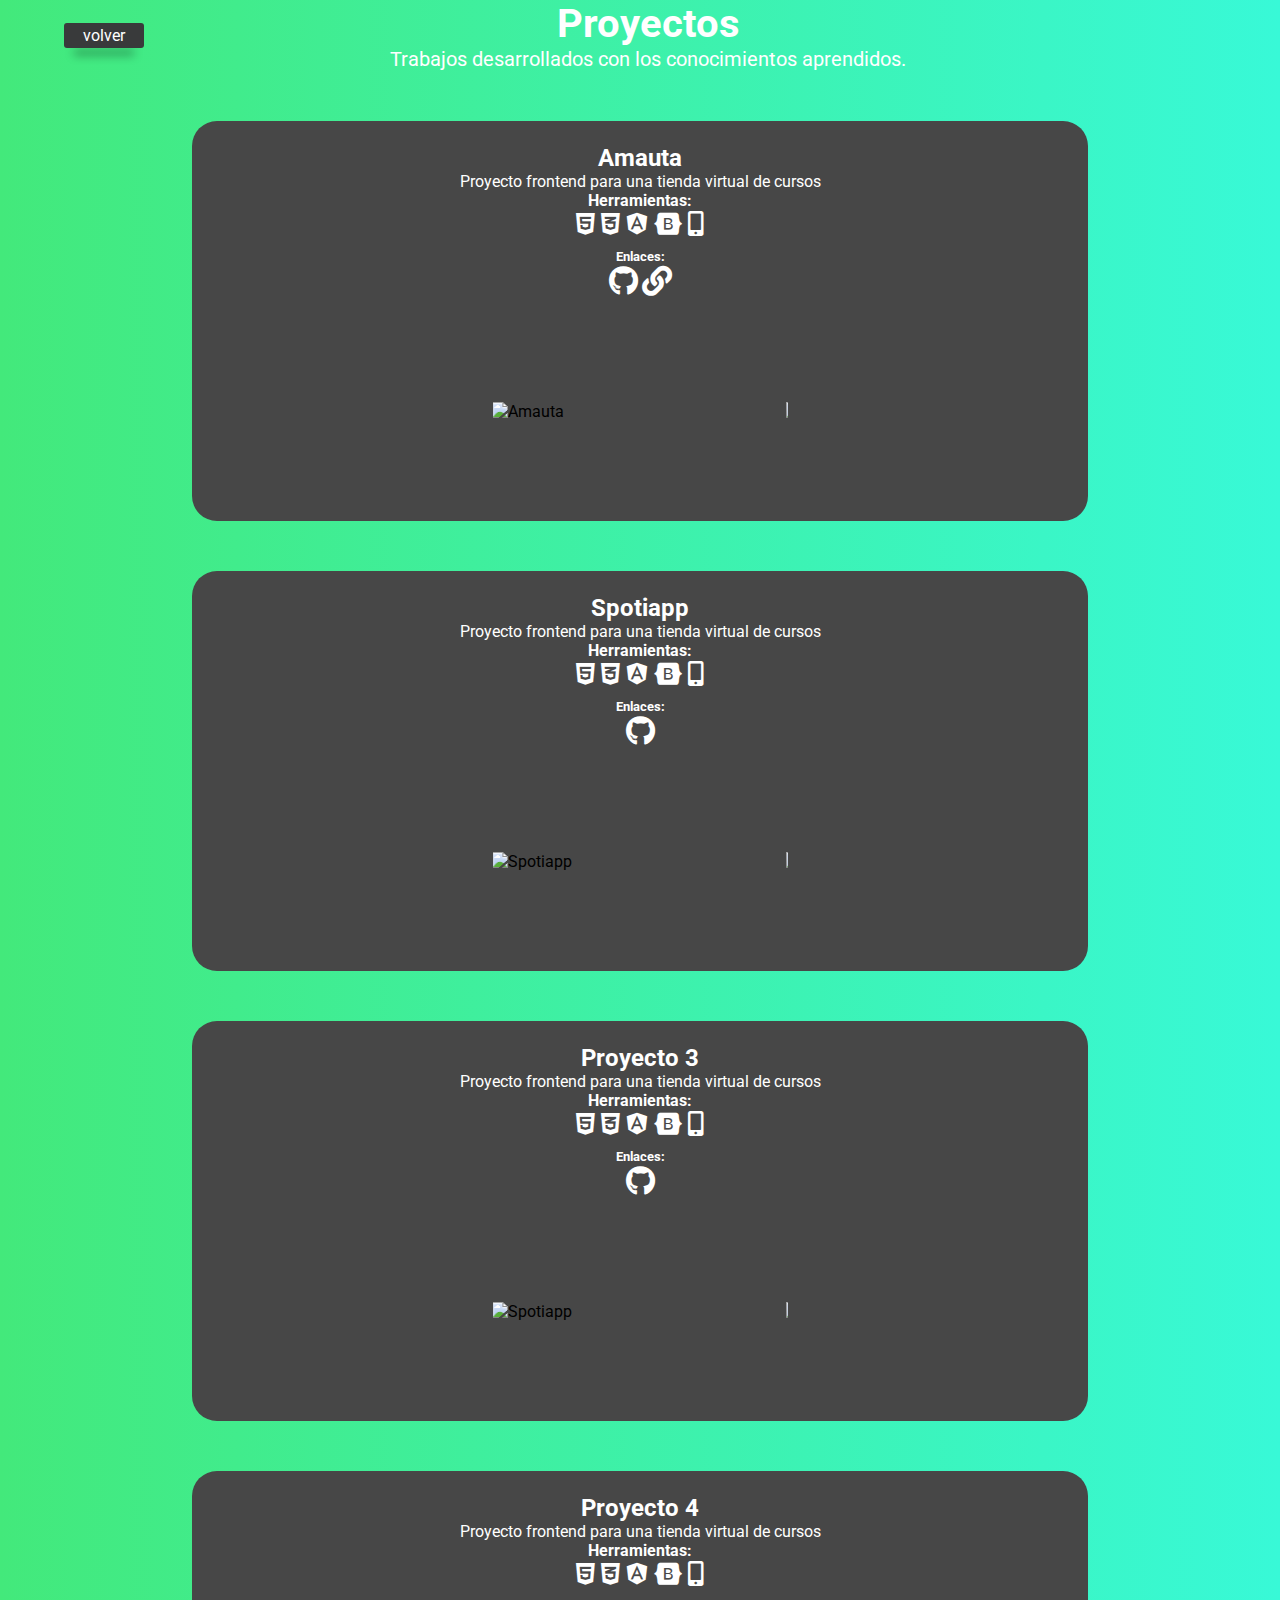
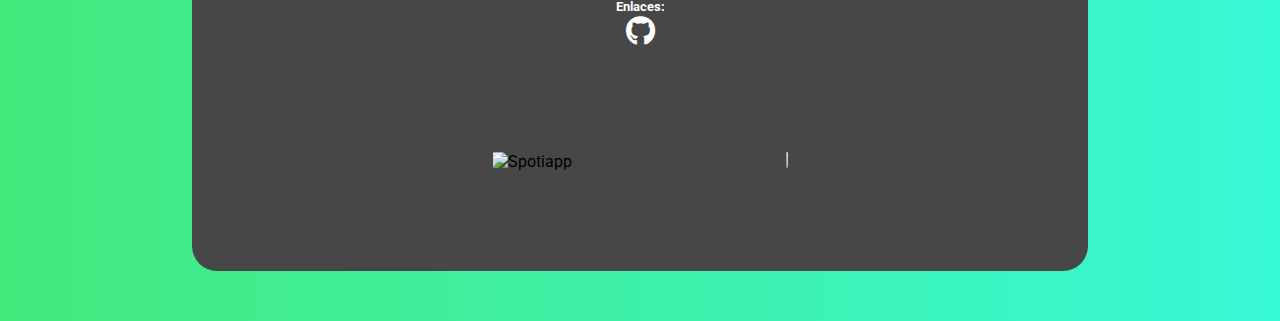
==== proyectos.html @ a6d654aa "pagina de proyectos" ====
<!DOCTYPE html>
<html lang="en">

<head>
    <meta charset="UTF-8" />
    <meta http-equiv="X-UA-Compatible" content="IE=edge" />
    <meta name="viewport" content="width=device-width, initial-scale=1.0" />
    <link rel="stylesheet" href="./css/proyectos.css" />
    <link rel="stylesheet" href="https://cdnjs.cloudflare.com/ajax/libs/font-awesome/5.15.3/css/all.min.css" />
    <title>Jairo Espinoza</title>
    <link rel="preconnect" href="https://fonts.gstatic.com" />
    <link href="https://fonts.googleapis.com/css2?family=Roboto:wght@300&display=swap" rel="stylesheet" />
    <script src="https://cdnjs.cloudflare.com/ajax/libs/rellax/1.12.1/rellax.min.js"></script>
    <script src="https://cdnjs.cloudflare.com/ajax/libs/rellax/1.12.1/rellax.js"></script>


</head>

<body>

    <main>

        <section id="proyectos">
            <div class="contenedor-texto">
                <div class="button"><a href="./index.html">volver</a></div>
                <div class="titulo-proyectos">
                    <h2>Proyectos</h2>
                    <p>Trabajos desarrollados con los conocimientos aprendidos.</p>
                </div>

            </div>
            <div class="contenedor-proyectos">
                <div>
                    <article class="titulo">
                        <h2>Amauta</h2>
                        <p>Proyecto frontend para una tienda virtual de cursos</p>
                        <h4>Herramientas:</h4>
                        <article class="herramientas">
                            <i class="fab fa-html5"></i>
                            <i class="fab fa-css3-alt"></i>
                            <i class="fab fa-angular"></i>
                            <i class="fab fa-bootstrap"></i>
                            <i class="fas fa-mobile-alt"></i>
                        </article>
                        <h5>Enlaces:</h5>
                        <article class="iconos">
                            <a href="https://github.com/jairo1397/amauta" title="GitHub"><i class="fab fa-github"></i></a>
                            <a href="https://jairo1397.github.io/amauta/inicio" title="Pagina Web"><i class="fas fa-link"></i></a>
                        </article>
                    </article>
                    <article class="imagenes">
                        <ul>
                            <li>
                                <img src="https://i.imgur.com/pQidco2.png" alt="Amauta" />
                            </li>
                            <li>
                                <img src="https://i.imgur.com/Edjko26.png" alt="Amauta" />
                            </li>
                            <li>
                                <img src="https://i.imgur.com/dWu70bD.png" alt="Amauta" />
                            </li>
                        </ul>
                    </article>
                </div>
                <div>
                    <article class="titulo">
                        <h2>Spotiapp</h2>
                        <p>Proyecto frontend para una tienda virtual de cursos</p>
                        <h4>Herramientas:</h4>
                        <article class="herramientas">
                            <i class="fab fa-html5"></i>
                            <i class="fab fa-css3-alt"></i>
                            <i class="fab fa-angular"></i>
                            <i class="fab fa-bootstrap"></i>
                            <i class="fas fa-mobile-alt"></i>
                        </article>
                        <h5>Enlaces:</h5>
                        <article class="iconos">
                            <a href="https://github.com/jairo1397/spotiapp" title="GitHub"><i class="fab fa-github"></i></a>
                        </article>
                    </article>
                    <article class="imagenes">
                        <ul>
                            <li>
                                <img src="https://i.imgur.com/Oq5OWNP.png" alt="Spotiapp" />
                            </li>
                            <li>
                                <img src="https://i.imgur.com/WezNRoz.png" alt="Spotiapp" />
                            </li>
                            <li>
                                <img src="https://i.imgur.com/Wkm6GIY.png" alt="Spotiapp" />
                            </li>
                        </ul>
                    </article>
                </div>
                <div>
                    <article class="titulo">
                        <h2>Proyecto 3</h2>
                        <p>Proyecto frontend para una tienda virtual de cursos</p>
                        <h4>Herramientas:</h4>
                        <article class="herramientas">
                            <i class="fab fa-html5"></i>
                            <i class="fab fa-css3-alt"></i>
                            <i class="fab fa-angular"></i>
                            <i class="fab fa-bootstrap"></i>
                            <i class="fas fa-mobile-alt"></i>
                        </article>
                        <h5>Enlaces:</h5>
                        <article class="iconos">
                            <a href="" title="GitHub"><i class="fab fa-github"></i></a>
                        </article>
                    </article>
                    <article class="imagenes">
                        <ul>
                            <li>
                                <img src="https://i.imgur.com/Oq5OWNP.png" alt="Spotiapp" />
                            </li>
                            <li>
                                <img src="https://i.imgur.com/WezNRoz.png" alt="Spotiapp" />
                            </li>
                            <li>
                                <img src="https://i.imgur.com/Wkm6GIY.png" alt="Spotiapp" />
                            </li>
                        </ul>
                    </article>
                </div>
                <div>
                    <article class="titulo">
                        <h2>Proyecto 4</h2>
                        <p>Proyecto frontend para una tienda virtual de cursos</p>
                        <h4>Herramientas:</h4>
                        <article class="herramientas">
                            <i class="fab fa-html5"></i>
                            <i class="fab fa-css3-alt"></i>
                            <i class="fab fa-angular"></i>
                            <i class="fab fa-bootstrap"></i>
                            <i class="fas fa-mobile-alt"></i>
                        </article>
                        <h5>Enlaces:</h5>
                        <article class="iconos">
                            <a href="" title="GitHub"><i class="fab fa-github"></i></a>
                        </article>
                    </article>
                    <article class="imagenes">
                        <ul>
                            <li>
                                <img src="https://i.imgur.com/Oq5OWNP.png" alt="Spotiapp" />
                            </li>
                            <li>
                                <img src="https://i.imgur.com/WezNRoz.png" alt="Spotiapp" />
                            </li>
                            <li>
                                <img src="https://i.imgur.com/Wkm6GIY.png" alt="Spotiapp" />
                            </li>
                        </ul>
                    </article>
                </div>
            </div>
        </section>
        <script src="//netdna.bootstrapcdn.com/bootstrap/3.0.0/js/bootstrap.min.js"></script>
        <script src="//code.jquery.com/jquery-1.11.1.min.js"></script>
</body>

</html>
---- css/proyectos.css ----
* {
    margin: 0;
    padding: 0;
    box-sizing: border-box;
}

html {
    font-family: 'Roboto', sans-serif;
    scroll-behavior: smooth;
    height: 100%;
    overflow-x: hidden;
    background-image: linear-gradient(to right, #43e97b 0%, #38f9d7 100%)
}

section#proyectos {
    width: 100%;
    height: 100%;
    display: flex;
    flex-direction: column;
    align-items: center;
    justify-content: flex-end;
}

section#proyectos .contenedor-texto {
    /* border: white 1px solid; */
    width: 100%;
    height: 100%;
    display: flex;
    flex-direction: row;
    align-items: center;
    align-content: center;
}

.titulo-proyectos {
    /* border: white 1px solid; */
    width: 100%;
    height: 100%;
    display: flex;
    text-align: center;
    flex-direction: column;
    align-items: center;
    align-content: center;
    margin-right: 10%;
}

.button {
    margin-left: 5%;
    display: flex;
    justify-content: center;
    align-items: center;
    align-content: center;
}

.button a {
    color: #fff;
    border-radius: 3px;
    box-shadow: 0px 17px 10px -10px rgba(0, 0, 0, 0.4);
    cursor: pointer;
    -webkit-transition: all ease-in-out 300ms;
    transition: all ease-in-out 300ms;
    background: #393a3b;
    width: 80px;
    height: 25px;
    display: flex;
    justify-content: center;
    align-items: center;
    align-content: center;
    text-decoration: none;
}

.button a:hover {
    box-shadow: 0px 37px 20px -20px rgba(0, 0, 0, 0.2);
    -webkit-transform: translate(0px, -10px) scale(1.2);
    transform: translate(0px, -10px) scale(1.2);
}

#proyectos .contenedor-texto h2 {
    display: flex;
    font-size: 40px;
    color: white;
}

#proyectos .contenedor-texto p {
    font-size: 20px;
    color: white;
}

.contenedor-proyectos {
    /* border: white 1px solid; */
    padding-top: 50px;
    display: flex;
    width: 70%;
    height: 100%;
    flex-direction: column;
    flex-wrap: nowrap;
    justify-content: space-around;
    align-items: center;
    align-content: stretch;
}

.contenedor-proyectos div {
    /* border: white 2px solid; */
    border-radius: 25px;
    background-color: rgb(71, 71, 71);
    width: 100%;
    height: 400px;
    display: flex;
    flex-direction: column;
    overflow: hidden;
    margin-bottom: 50px;
    justify-content: center;
    align-items: center;
    align-content: center;
}


/* titulo proyectos */

.titulo {
    text-align: center;
    color: white;
    width: 100%;
    height: 45%;
    /* border: white 1px solid; */
    display: flex;
    flex-direction: column;
    justify-content: center;
    align-items: center;
    overflow: hidden;
}

.herramientas {
    font-size: 25px;
    padding-bottom: 10px;
}

.iconos a {
    color: white;
    font-size: 30px;
}

.iconos a:hover {
    color: coral;
}


/* imagenes */

.imagenes {
    width: 295px;
    height: 50%;
    /* border: white 1px solid; */
    display: flex;
    flex-direction: column;
    justify-content: center;
    align-items: center;
    align-content: center;
    overflow: hidden;
    transition: all .7s;
}

.contenedor-proyectos div article ul {
    /* border: white 1px solid; */
    width: 297px;
    display: flex;
    transition: all .4s;
    overflow: hidden;
}

.contenedor-proyectos div li {
    list-style: none;
}

.contenedor-proyectos div img {
    display: flex;
    width: 294px;
    height: 100%;
}

.contenedor-proyectos div article ul:hover {
    animation: cambio 10s infinite linear;
    transform: scale(1.5);
    overflow: initial;
}

.imagenes:hover {
    width: 440px;
}

.contenedor-proyectos h2 {
    /* border: white 1px solid; */
    color: white;
}

@media screen and (max-width: 1100px) {
    section#proyectos {
        flex-direction: column;
        width: 100%;
        padding: 0 0;
    }
    .contenedor-proyectos {
        padding-top: 10px;
        display: flex;
        width: 100%;
        height: 100%;
        flex-direction: column;
        align-items: center;
    }
    section#proyectos .contenedor-texto {
        flex-direction: column;
    }
}

@media screen and (max-width: 650px) {
    #proyectos {
        width: 100%;
        padding: 0 0;
    }
    .contenedor-proyectos {
        padding-top: 20px;
        display: flex;
        width: 100%;
        height: 100%;
        flex-direction: column;
        align-items: center;
    }
    .titulo {
        font-size: 15px;
    }
    .herramientas {
        font-size: 15px;
        padding-bottom: 10px;
    }
    .iconos a {
        color: white;
        font-size: 15px;
    }
    .button {
        margin-left: 0%;
        margin-top: 5%;
        margin-bottom: 2%;
    }
    .titulo-proyectos {
        margin-right: 0%;
    }
}

@keyframes cambio {
    0% {
        margin-left: 0;
    }
    20% {
        margin-left: 0;
    }
    25% {
        margin-left: -200%;
    }
    45% {
        margin-left: -200%;
    }
    50% {
        margin-left: -400%;
    }
    70% {
        margin-left: -400%;
    }
    75% {
        margin-left: 0;
    }
    100% {
        margin-left: 0;
    }
}
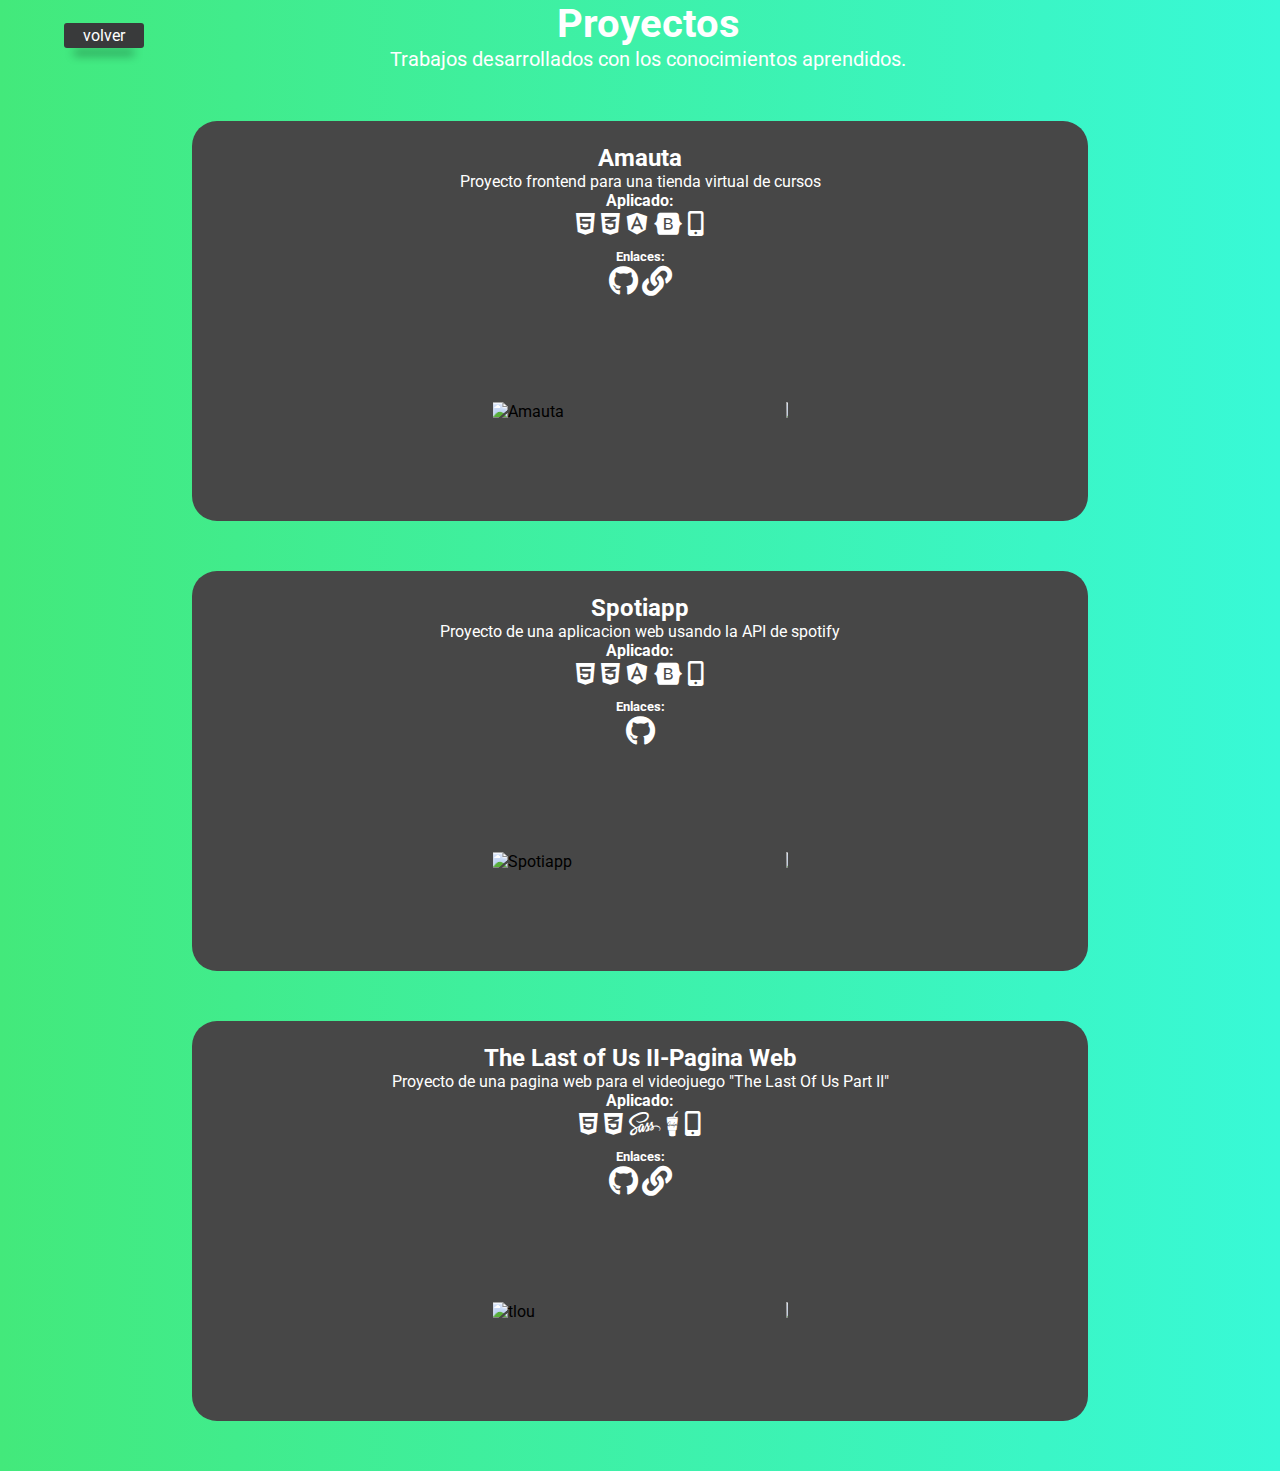
==== commit dd84201a: "tlou-agregado" ====
--- a/proyectos.html
+++ b/proyectos.html
@@ -1,164 +1,135 @@
-<!DOCTYPE html>
-<html lang="en">
-
-<head>
-    <meta charset="UTF-8" />
-    <meta http-equiv="X-UA-Compatible" content="IE=edge" />
-    <meta name="viewport" content="width=device-width, initial-scale=1.0" />
-    <link rel="stylesheet" href="./css/proyectos.css" />
-    <link rel="stylesheet" href="https://cdnjs.cloudflare.com/ajax/libs/font-awesome/5.15.3/css/all.min.css" />
-    <title>Jairo Espinoza</title>
-    <link rel="preconnect" href="https://fonts.gstatic.com" />
-    <link href="https://fonts.googleapis.com/css2?family=Roboto:wght@300&display=swap" rel="stylesheet" />
-    <script src="https://cdnjs.cloudflare.com/ajax/libs/rellax/1.12.1/rellax.min.js"></script>
-    <script src="https://cdnjs.cloudflare.com/ajax/libs/rellax/1.12.1/rellax.js"></script>
-
-
-</head>
-
-<body>
-
-    <main>
-
-        <section id="proyectos">
-            <div class="contenedor-texto">
-                <div class="button"><a href="./index.html">volver</a></div>
-                <div class="titulo-proyectos">
-                    <h2>Proyectos</h2>
-                    <p>Trabajos desarrollados con los conocimientos aprendidos.</p>
-                </div>
-
-            </div>
-            <div class="contenedor-proyectos">
-                <div>
-                    <article class="titulo">
-                        <h2>Amauta</h2>
-                        <p>Proyecto frontend para una tienda virtual de cursos</p>
-                        <h4>Herramientas:</h4>
-                        <article class="herramientas">
-                            <i class="fab fa-html5"></i>
-                            <i class="fab fa-css3-alt"></i>
-                            <i class="fab fa-angular"></i>
-                            <i class="fab fa-bootstrap"></i>
-                            <i class="fas fa-mobile-alt"></i>
-                        </article>
-                        <h5>Enlaces:</h5>
-                        <article class="iconos">
-                            <a href="https://github.com/jairo1397/amauta" title="GitHub"><i class="fab fa-github"></i></a>
-                            <a href="https://jairo1397.github.io/amauta/inicio" title="Pagina Web"><i class="fas fa-link"></i></a>
-                        </article>
-                    </article>
-                    <article class="imagenes">
-                        <ul>
-                            <li>
-                                <img src="https://i.imgur.com/pQidco2.png" alt="Amauta" />
-                            </li>
-                            <li>
-                                <img src="https://i.imgur.com/Edjko26.png" alt="Amauta" />
-                            </li>
-                            <li>
-                                <img src="https://i.imgur.com/dWu70bD.png" alt="Amauta" />
-                            </li>
-                        </ul>
-                    </article>
-                </div>
-                <div>
-                    <article class="titulo">
-                        <h2>Spotiapp</h2>
-                        <p>Proyecto frontend para una tienda virtual de cursos</p>
-                        <h4>Herramientas:</h4>
-                        <article class="herramientas">
-                            <i class="fab fa-html5"></i>
-                            <i class="fab fa-css3-alt"></i>
-                            <i class="fab fa-angular"></i>
-                            <i class="fab fa-bootstrap"></i>
-                            <i class="fas fa-mobile-alt"></i>
-                        </article>
-                        <h5>Enlaces:</h5>
-                        <article class="iconos">
-                            <a href="https://github.com/jairo1397/spotiapp" title="GitHub"><i class="fab fa-github"></i></a>
-                        </article>
-                    </article>
-                    <article class="imagenes">
-                        <ul>
-                            <li>
-                                <img src="https://i.imgur.com/Oq5OWNP.png" alt="Spotiapp" />
-                            </li>
-                            <li>
-                                <img src="https://i.imgur.com/WezNRoz.png" alt="Spotiapp" />
-                            </li>
-                            <li>
-                                <img src="https://i.imgur.com/Wkm6GIY.png" alt="Spotiapp" />
-                            </li>
-                        </ul>
-                    </article>
-                </div>
-                <div>
-                    <article class="titulo">
-                        <h2>Proyecto 3</h2>
-                        <p>Proyecto frontend para una tienda virtual de cursos</p>
-                        <h4>Herramientas:</h4>
-                        <article class="herramientas">
-                            <i class="fab fa-html5"></i>
-                            <i class="fab fa-css3-alt"></i>
-                            <i class="fab fa-angular"></i>
-                            <i class="fab fa-bootstrap"></i>
-                            <i class="fas fa-mobile-alt"></i>
-                        </article>
-                        <h5>Enlaces:</h5>
-                        <article class="iconos">
-                            <a href="" title="GitHub"><i class="fab fa-github"></i></a>
-                        </article>
-                    </article>
-                    <article class="imagenes">
-                        <ul>
-                            <li>
-                                <img src="https://i.imgur.com/Oq5OWNP.png" alt="Spotiapp" />
-                            </li>
-                            <li>
-                                <img src="https://i.imgur.com/WezNRoz.png" alt="Spotiapp" />
-                            </li>
-                            <li>
-                                <img src="https://i.imgur.com/Wkm6GIY.png" alt="Spotiapp" />
-                            </li>
-                        </ul>
-                    </article>
-                </div>
-                <div>
-                    <article class="titulo">
-                        <h2>Proyecto 4</h2>
-                        <p>Proyecto frontend para una tienda virtual de cursos</p>
-                        <h4>Herramientas:</h4>
-                        <article class="herramientas">
-                            <i class="fab fa-html5"></i>
-                            <i class="fab fa-css3-alt"></i>
-                            <i class="fab fa-angular"></i>
-                            <i class="fab fa-bootstrap"></i>
-                            <i class="fas fa-mobile-alt"></i>
-                        </article>
-                        <h5>Enlaces:</h5>
-                        <article class="iconos">
-                            <a href="" title="GitHub"><i class="fab fa-github"></i></a>
-                        </article>
-                    </article>
-                    <article class="imagenes">
-                        <ul>
-                            <li>
-                                <img src="https://i.imgur.com/Oq5OWNP.png" alt="Spotiapp" />
-                            </li>
-                            <li>
-                                <img src="https://i.imgur.com/WezNRoz.png" alt="Spotiapp" />
-                            </li>
-                            <li>
-                                <img src="https://i.imgur.com/Wkm6GIY.png" alt="Spotiapp" />
-                            </li>
-                        </ul>
-                    </article>
-                </div>
-            </div>
-        </section>
-        <script src="//netdna.bootstrapcdn.com/bootstrap/3.0.0/js/bootstrap.min.js"></script>
-        <script src="//code.jquery.com/jquery-1.11.1.min.js"></script>
-</body>
-
+<!DOCTYPE html>
+<html lang="en">
+
+<head>
+    <meta charset="UTF-8" />
+    <meta http-equiv="X-UA-Compatible" content="IE=edge" />
+    <meta name="viewport" content="width=device-width, initial-scale=1.0" />
+    <link rel="stylesheet" href="./css/proyectos.css" />
+    <link rel="stylesheet" href="https://cdnjs.cloudflare.com/ajax/libs/font-awesome/5.15.3/css/all.min.css" />
+    <title>Jairo Espinoza</title>
+    <link rel="preconnect" href="https://fonts.gstatic.com" />
+    <link href="https://fonts.googleapis.com/css2?family=Roboto:wght@300&display=swap" rel="stylesheet" />
+    <script src="https://cdnjs.cloudflare.com/ajax/libs/rellax/1.12.1/rellax.min.js"></script>
+    <script src="https://cdnjs.cloudflare.com/ajax/libs/rellax/1.12.1/rellax.js"></script>
+
+
+</head>
+
+<body>
+
+    <main>
+
+        <section id="proyectos">
+            <div class="contenedor-texto">
+                <div class="button"><a href="./index.html">volver</a></div>
+                <div class="titulo-proyectos">
+                    <h2>Proyectos</h2>
+                    <p>Trabajos desarrollados con los conocimientos aprendidos.</p>
+                </div>
+
+            </div>
+            <div class="contenedor-proyectos">
+                <div>
+                    <article class="titulo">
+                        <h2>Amauta</h2>
+                        <p>Proyecto frontend para una tienda virtual de cursos</p>
+                        <h4>Aplicado:</h4>
+                        <article class="herramientas">
+                            <i class="fab fa-html5" title="html5"></i>
+                            <i class="fab fa-css3-alt" title="css3"></i>
+                            <i class="fab fa-angular" title="angular"></i>
+                            <i class="fab fa-bootstrap" title="bootstrap"></i>
+                            <i class="fas fa-mobile-alt" title="Responsive design"></i>
+                        </article>
+                        <h5>Enlaces:</h5>
+                        <article class="iconos">
+                            <a href="https://github.com/jairo1397/amauta" title="GitHub"><i class="fab fa-github"></i></a>
+                            <a href="https://jairo1397.github.io/amauta/inicio" title="Pagina Web"><i class="fas fa-link"></i></a>
+                        </article>
+                    </article>
+                    <article class="imagenes">
+                        <ul>
+                            <li>
+                                <img src="https://i.imgur.com/pQidco2.png" alt="Amauta" />
+                            </li>
+                            <li>
+                                <img src="https://i.imgur.com/Edjko26.png" alt="Amauta" />
+                            </li>
+                            <li>
+                                <img src="https://i.imgur.com/dWu70bD.png" alt="Amauta" />
+                            </li>
+                        </ul>
+                    </article>
+                </div>
+                <div>
+                    <article class="titulo">
+                        <h2>Spotiapp</h2>
+                        <p>Proyecto de una aplicacion web usando la API de spotify</p>
+                        <h4>Aplicado:</h4>
+                        <article class="herramientas">
+                            <i class="fab fa-html5" title="html5"></i>
+                            <i class="fab fa-css3-alt" title="css3"></i>
+                            <i class="fab fa-angular" title="angular"></i>
+                            <i class="fab fa-bootstrap" title="bootstrap"></i>
+                            <i class="fas fa-mobile-alt" title="Responsive design"></i>
+                        </article>
+                        <h5>Enlaces:</h5>
+                        <article class="iconos">
+                            <a href="https://github.com/jairo1397/spotiapp" title="GitHub"><i class="fab fa-github"></i></a>
+                        </article>
+                    </article>
+                    <article class="imagenes">
+                        <ul>
+                            <li>
+                                <img src="https://i.imgur.com/Oq5OWNP.png" alt="Spotiapp" />
+                            </li>
+                            <li>
+                                <img src="https://i.imgur.com/WezNRoz.png" alt="Spotiapp" />
+                            </li>
+                            <li>
+                                <img src="https://i.imgur.com/Wkm6GIY.png" alt="Spotiapp" />
+                            </li>
+                        </ul>
+                    </article>
+                </div>
+                <div>
+                    <article class="titulo">
+                        <h2>The Last of Us II-Pagina Web</h2>
+                        <p>Proyecto de una pagina web para el videojuego "The Last Of Us Part II"</p>
+                        <h4>Aplicado:</h4>
+                        <article class="herramientas">
+                            <i class="fab fa-html5" title="html5"></i>
+                            <i class="fab fa-css3-alt" title="css3"></i>
+                            <i class="fab fa-sass" title="sass"></i>
+                            <i class="fab fa-gulp" title="gulp"></i>
+                            <i class="fas fa-mobile-alt" title="Responsive design"></i>
+                        </article>
+                        <h5>Enlaces:</h5>
+                        <article class="iconos">
+                            <a href="https://github.com/jairo1397/tlou" title="GitHub"><i class="fab fa-github"></i></a>
+                            <a href="https://proyecto-tlou.netlify.app/" title="Pagina Web"><i class="fas fa-link"></i></a>
+                        </article>
+                    </article>
+                    <article class="imagenes">
+                        <ul>
+                            <li>
+                                <img src="https://i.imgur.com/UKhSX9r.png" alt="tlou" />
+                            </li>
+                            <li>
+                                <img src="https://i.imgur.com/357TWgs.png" alt="tlou" />
+                            </li>
+                            <li>
+                                <img src="https://i.imgur.com/vRUGOTT.png" alt="tlou" />
+                            </li>
+                        </ul>
+                    </article>
+                </div>
+
+            </div>
+        </section>
+        <script src="//netdna.bootstrapcdn.com/bootstrap/3.0.0/js/bootstrap.min.js"></script>
+        <script src="//code.jquery.com/jquery-1.11.1.min.js"></script>
+</body>
+
 </html>--- a/css/proyectos.css
+++ b/css/proyectos.css
@@ -1,273 +1,273 @@
-* {
-    margin: 0;
-    padding: 0;
-    box-sizing: border-box;
-}
-
-html {
-    font-family: 'Roboto', sans-serif;
-    scroll-behavior: smooth;
-    height: 100%;
-    overflow-x: hidden;
-    background-image: linear-gradient(to right, #43e97b 0%, #38f9d7 100%)
-}
-
-section#proyectos {
-    width: 100%;
-    height: 100%;
-    display: flex;
-    flex-direction: column;
-    align-items: center;
-    justify-content: flex-end;
-}
-
-section#proyectos .contenedor-texto {
-    /* border: white 1px solid; */
-    width: 100%;
-    height: 100%;
-    display: flex;
-    flex-direction: row;
-    align-items: center;
-    align-content: center;
-}
-
-.titulo-proyectos {
-    /* border: white 1px solid; */
-    width: 100%;
-    height: 100%;
-    display: flex;
-    text-align: center;
-    flex-direction: column;
-    align-items: center;
-    align-content: center;
-    margin-right: 10%;
-}
-
-.button {
-    margin-left: 5%;
-    display: flex;
-    justify-content: center;
-    align-items: center;
-    align-content: center;
-}
-
-.button a {
-    color: #fff;
-    border-radius: 3px;
-    box-shadow: 0px 17px 10px -10px rgba(0, 0, 0, 0.4);
-    cursor: pointer;
-    -webkit-transition: all ease-in-out 300ms;
-    transition: all ease-in-out 300ms;
-    background: #393a3b;
-    width: 80px;
-    height: 25px;
-    display: flex;
-    justify-content: center;
-    align-items: center;
-    align-content: center;
-    text-decoration: none;
-}
-
-.button a:hover {
-    box-shadow: 0px 37px 20px -20px rgba(0, 0, 0, 0.2);
-    -webkit-transform: translate(0px, -10px) scale(1.2);
-    transform: translate(0px, -10px) scale(1.2);
-}
-
-#proyectos .contenedor-texto h2 {
-    display: flex;
-    font-size: 40px;
-    color: white;
-}
-
-#proyectos .contenedor-texto p {
-    font-size: 20px;
-    color: white;
-}
-
-.contenedor-proyectos {
-    /* border: white 1px solid; */
-    padding-top: 50px;
-    display: flex;
-    width: 70%;
-    height: 100%;
-    flex-direction: column;
-    flex-wrap: nowrap;
-    justify-content: space-around;
-    align-items: center;
-    align-content: stretch;
-}
-
-.contenedor-proyectos div {
-    /* border: white 2px solid; */
-    border-radius: 25px;
-    background-color: rgb(71, 71, 71);
-    width: 100%;
-    height: 400px;
-    display: flex;
-    flex-direction: column;
-    overflow: hidden;
-    margin-bottom: 50px;
-    justify-content: center;
-    align-items: center;
-    align-content: center;
-}
-
-
-/* titulo proyectos */
-
-.titulo {
-    text-align: center;
-    color: white;
-    width: 100%;
-    height: 45%;
-    /* border: white 1px solid; */
-    display: flex;
-    flex-direction: column;
-    justify-content: center;
-    align-items: center;
-    overflow: hidden;
-}
-
-.herramientas {
-    font-size: 25px;
-    padding-bottom: 10px;
-}
-
-.iconos a {
-    color: white;
-    font-size: 30px;
-}
-
-.iconos a:hover {
-    color: coral;
-}
-
-
-/* imagenes */
-
-.imagenes {
-    width: 295px;
-    height: 50%;
-    /* border: white 1px solid; */
-    display: flex;
-    flex-direction: column;
-    justify-content: center;
-    align-items: center;
-    align-content: center;
-    overflow: hidden;
-    transition: all .7s;
-}
-
-.contenedor-proyectos div article ul {
-    /* border: white 1px solid; */
-    width: 297px;
-    display: flex;
-    transition: all .4s;
-    overflow: hidden;
-}
-
-.contenedor-proyectos div li {
-    list-style: none;
-}
-
-.contenedor-proyectos div img {
-    display: flex;
-    width: 294px;
-    height: 100%;
-}
-
-.contenedor-proyectos div article ul:hover {
-    animation: cambio 10s infinite linear;
-    transform: scale(1.5);
-    overflow: initial;
-}
-
-.imagenes:hover {
-    width: 440px;
-}
-
-.contenedor-proyectos h2 {
-    /* border: white 1px solid; */
-    color: white;
-}
-
-@media screen and (max-width: 1100px) {
-    section#proyectos {
-        flex-direction: column;
-        width: 100%;
-        padding: 0 0;
-    }
-    .contenedor-proyectos {
-        padding-top: 10px;
-        display: flex;
-        width: 100%;
-        height: 100%;
-        flex-direction: column;
-        align-items: center;
-    }
-    section#proyectos .contenedor-texto {
-        flex-direction: column;
-    }
-}
-
-@media screen and (max-width: 650px) {
-    #proyectos {
-        width: 100%;
-        padding: 0 0;
-    }
-    .contenedor-proyectos {
-        padding-top: 20px;
-        display: flex;
-        width: 100%;
-        height: 100%;
-        flex-direction: column;
-        align-items: center;
-    }
-    .titulo {
-        font-size: 15px;
-    }
-    .herramientas {
-        font-size: 15px;
-        padding-bottom: 10px;
-    }
-    .iconos a {
-        color: white;
-        font-size: 15px;
-    }
-    .button {
-        margin-left: 0%;
-        margin-top: 5%;
-        margin-bottom: 2%;
-    }
-    .titulo-proyectos {
-        margin-right: 0%;
-    }
-}
-
-@keyframes cambio {
-    0% {
-        margin-left: 0;
-    }
-    20% {
-        margin-left: 0;
-    }
-    25% {
-        margin-left: -200%;
-    }
-    45% {
-        margin-left: -200%;
-    }
-    50% {
-        margin-left: -400%;
-    }
-    70% {
-        margin-left: -400%;
-    }
-    75% {
-        margin-left: 0;
-    }
-    100% {
-        margin-left: 0;
-    }
+* {
+    margin: 0;
+    padding: 0;
+    box-sizing: border-box;
+}
+
+html {
+    font-family: 'Roboto', sans-serif;
+    scroll-behavior: smooth;
+    height: 100%;
+    overflow-x: hidden;
+    background-image: linear-gradient(to right, #43e97b 0%, #38f9d7 100%)
+}
+
+section#proyectos {
+    width: 100%;
+    height: 100%;
+    display: flex;
+    flex-direction: column;
+    align-items: center;
+    justify-content: flex-end;
+}
+
+section#proyectos .contenedor-texto {
+    /* border: white 1px solid; */
+    width: 100%;
+    height: 100%;
+    display: flex;
+    flex-direction: row;
+    align-items: center;
+    align-content: center;
+}
+
+.titulo-proyectos {
+    /* border: white 1px solid; */
+    width: 100%;
+    height: 100%;
+    display: flex;
+    text-align: center;
+    flex-direction: column;
+    align-items: center;
+    align-content: center;
+    margin-right: 10%;
+}
+
+.button {
+    margin-left: 5%;
+    display: flex;
+    justify-content: center;
+    align-items: center;
+    align-content: center;
+}
+
+.button a {
+    color: #fff;
+    border-radius: 3px;
+    box-shadow: 0px 17px 10px -10px rgba(0, 0, 0, 0.4);
+    cursor: pointer;
+    -webkit-transition: all ease-in-out 300ms;
+    transition: all ease-in-out 300ms;
+    background: #393a3b;
+    width: 80px;
+    height: 25px;
+    display: flex;
+    justify-content: center;
+    align-items: center;
+    align-content: center;
+    text-decoration: none;
+}
+
+.button a:hover {
+    box-shadow: 0px 37px 20px -20px rgba(0, 0, 0, 0.2);
+    -webkit-transform: translate(0px, -10px) scale(1.2);
+    transform: translate(0px, -10px) scale(1.2);
+}
+
+#proyectos .contenedor-texto h2 {
+    display: flex;
+    font-size: 40px;
+    color: white;
+}
+
+#proyectos .contenedor-texto p {
+    font-size: 20px;
+    color: white;
+}
+
+.contenedor-proyectos {
+    /* border: white 1px solid; */
+    padding-top: 50px;
+    display: flex;
+    width: 70%;
+    height: 100%;
+    flex-direction: column;
+    flex-wrap: nowrap;
+    justify-content: space-around;
+    align-items: center;
+    align-content: stretch;
+}
+
+.contenedor-proyectos div {
+    /* border: white 2px solid; */
+    border-radius: 25px;
+    background-color: rgb(71, 71, 71);
+    width: 100%;
+    height: 400px;
+    display: flex;
+    flex-direction: column;
+    overflow: hidden;
+    margin-bottom: 50px;
+    justify-content: center;
+    align-items: center;
+    align-content: center;
+}
+
+
+/* titulo proyectos */
+
+.titulo {
+    text-align: center;
+    color: white;
+    width: 100%;
+    height: 45%;
+    /* border: white 1px solid; */
+    display: flex;
+    flex-direction: column;
+    justify-content: center;
+    align-items: center;
+    overflow: hidden;
+}
+
+.herramientas {
+    font-size: 25px;
+    padding-bottom: 10px;
+}
+
+.iconos a {
+    color: white;
+    font-size: 30px;
+}
+
+.iconos a:hover {
+    color: coral;
+}
+
+
+/* imagenes */
+
+.imagenes {
+    width: 295px;
+    height: 50%;
+    /* border: white 1px solid; */
+    display: flex;
+    flex-direction: column;
+    justify-content: center;
+    align-items: center;
+    align-content: center;
+    overflow: hidden;
+    transition: all .7s;
+}
+
+.contenedor-proyectos div article ul {
+    /* border: white 1px solid; */
+    width: 297px;
+    display: flex;
+    transition: all .4s;
+    overflow: hidden;
+}
+
+.contenedor-proyectos div li {
+    list-style: none;
+}
+
+.contenedor-proyectos div img {
+    display: flex;
+    width: 294px;
+    height: 100%;
+}
+
+.contenedor-proyectos div article ul:hover {
+    animation: cambio 10s infinite linear;
+    transform: scale(1.5);
+    overflow: initial;
+}
+
+.imagenes:hover {
+    width: 440px;
+}
+
+.contenedor-proyectos h2 {
+    /* border: white 1px solid; */
+    color: white;
+}
+
+@media screen and (max-width: 1100px) {
+    section#proyectos {
+        flex-direction: column;
+        width: 100%;
+        padding: 0 0;
+    }
+    .contenedor-proyectos {
+        padding-top: 10px;
+        display: flex;
+        width: 100%;
+        height: 100%;
+        flex-direction: column;
+        align-items: center;
+    }
+    section#proyectos .contenedor-texto {
+        flex-direction: column;
+    }
+}
+
+@media screen and (max-width: 650px) {
+    #proyectos {
+        width: 100%;
+        padding: 0 0;
+    }
+    .contenedor-proyectos {
+        padding-top: 20px;
+        display: flex;
+        width: 100%;
+        height: 100%;
+        flex-direction: column;
+        align-items: center;
+    }
+    .titulo {
+        font-size: 15px;
+    }
+    .herramientas {
+        font-size: 15px;
+        padding-bottom: 10px;
+    }
+    .iconos a {
+        color: white;
+        font-size: 15px;
+    }
+    .button {
+        margin-left: 0%;
+        margin-top: 5%;
+        margin-bottom: 2%;
+    }
+    .titulo-proyectos {
+        margin-right: 0%;
+    }
+}
+
+@keyframes cambio {
+    0% {
+        margin-left: 0;
+    }
+    20% {
+        margin-left: 0;
+    }
+    25% {
+        margin-left: -200%;
+    }
+    45% {
+        margin-left: -200%;
+    }
+    50% {
+        margin-left: -400%;
+    }
+    70% {
+        margin-left: -400%;
+    }
+    75% {
+        margin-left: 0;
+    }
+    100% {
+        margin-left: 0;
+    }
 }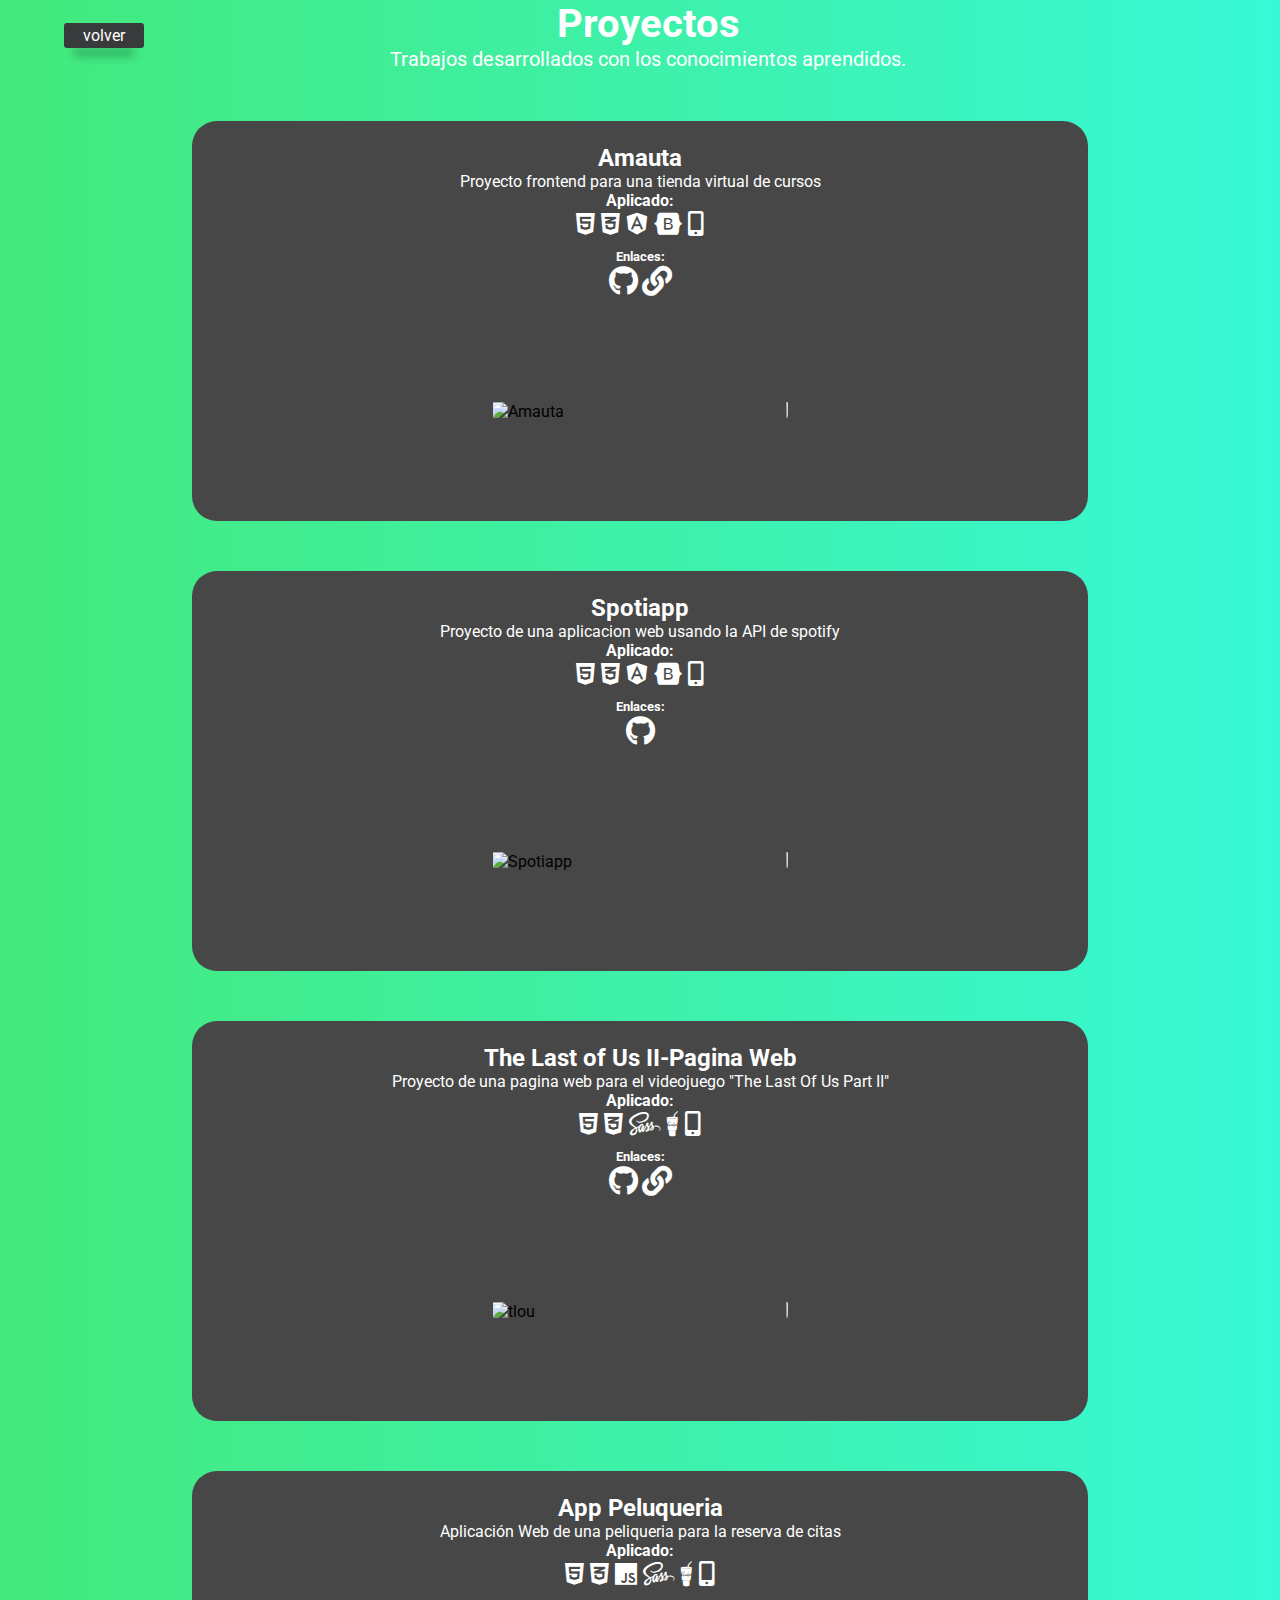
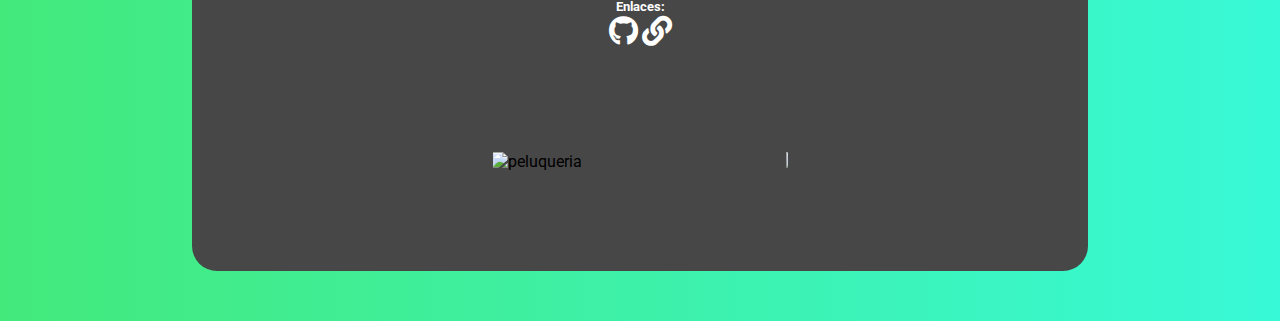
==== commit 7c600144: "app peluqueria" ====
--- a/proyectos.html
+++ b/proyectos.html
@@ -44,8 +44,8 @@
                         </article>
                         <h5>Enlaces:</h5>
                         <article class="iconos">
-                            <a href="https://github.com/jairo1397/amauta" title="GitHub"><i class="fab fa-github"></i></a>
-                            <a href="https://jairo1397.github.io/amauta/inicio" title="Pagina Web"><i class="fas fa-link"></i></a>
+                            <a href="https://github.com/jairo1397/amauta" target="_blank" title="GitHub"><i class="fab fa-github"></i></a>
+                            <a href="https://jairo1397.github.io/amauta/inicio" target="_blank" title="Pagina Web"><i class="fas fa-link"></i></a>
                         </article>
                     </article>
                     <article class="imagenes">
@@ -76,7 +76,7 @@
                         </article>
                         <h5>Enlaces:</h5>
                         <article class="iconos">
-                            <a href="https://github.com/jairo1397/spotiapp" title="GitHub"><i class="fab fa-github"></i></a>
+                            <a href="https://github.com/jairo1397/spotiapp" target="_blank" title="GitHub"><i class="fab fa-github"></i></a>
                         </article>
                     </article>
                     <article class="imagenes">
@@ -107,8 +107,8 @@
                         </article>
                         <h5>Enlaces:</h5>
                         <article class="iconos">
-                            <a href="https://github.com/jairo1397/tlou" title="GitHub"><i class="fab fa-github"></i></a>
-                            <a href="https://proyecto-tlou.netlify.app/" title="Pagina Web"><i class="fas fa-link"></i></a>
+                            <a href="https://github.com/jairo1397/tlou" target="_blank" title="GitHub"><i class="fab fa-github"></i></a>
+                            <a href="https://proyecto-tlou.netlify.app/" target="_blank" title="Pagina Web"><i class="fas fa-link"></i></a>
                         </article>
                     </article>
                     <article class="imagenes">
@@ -125,6 +125,40 @@
                         </ul>
                     </article>
                 </div>
+                <div>
+                    <article class="titulo">
+                        <h2>App Peluqueria</h2>
+                        <p>Aplicación Web de una peliqueria para la reserva de citas </p>
+                        <h4>Aplicado:</h4>
+                        <article class="herramientas">
+                            <i class="fab fa-html5" title="html5"></i>
+                            <i class="fab fa-css3-alt" title="css3"></i>
+                            <i class="fab fa-js" title="javascript"></i>
+                            <i class="fab fa-sass" title="sass"></i>
+                            <i class="fab fa-gulp" title="gulp"></i>
+                            <i class="fas fa-mobile-alt" title="Responsive design"></i>
+                        </article>
+                        <h5>Enlaces:</h5>
+                        <article class="iconos">
+                            <a href="https://github.com/jairo1397/AppSalon" target="_blank" title="GitHub"><i class="fab fa-github"></i></a>
+                            <a href="https://app-salon-belleza.netlify.app/" target="_blank" title="Pagina Web"><i class="fas fa-link"></i></a>
+                        </article>
+                    </article>
+                    <article class="imagenes">
+                        <ul>
+                            <li>
+                                <img src="https://i.imgur.com/owVhMJU.png" alt="peluqueria" />
+                            </li>
+                            <li>
+                                <img src="https://i.imgur.com/HxEqTNq.png" alt="peluqueria" />
+                            </li>
+                            <li>
+                                <img src="https://i.imgur.com/F22jS59.png" alt="peluqueria" />
+                            </li>
+                        </ul>
+                    </article>
+                </div>
+
 
             </div>
         </section>
